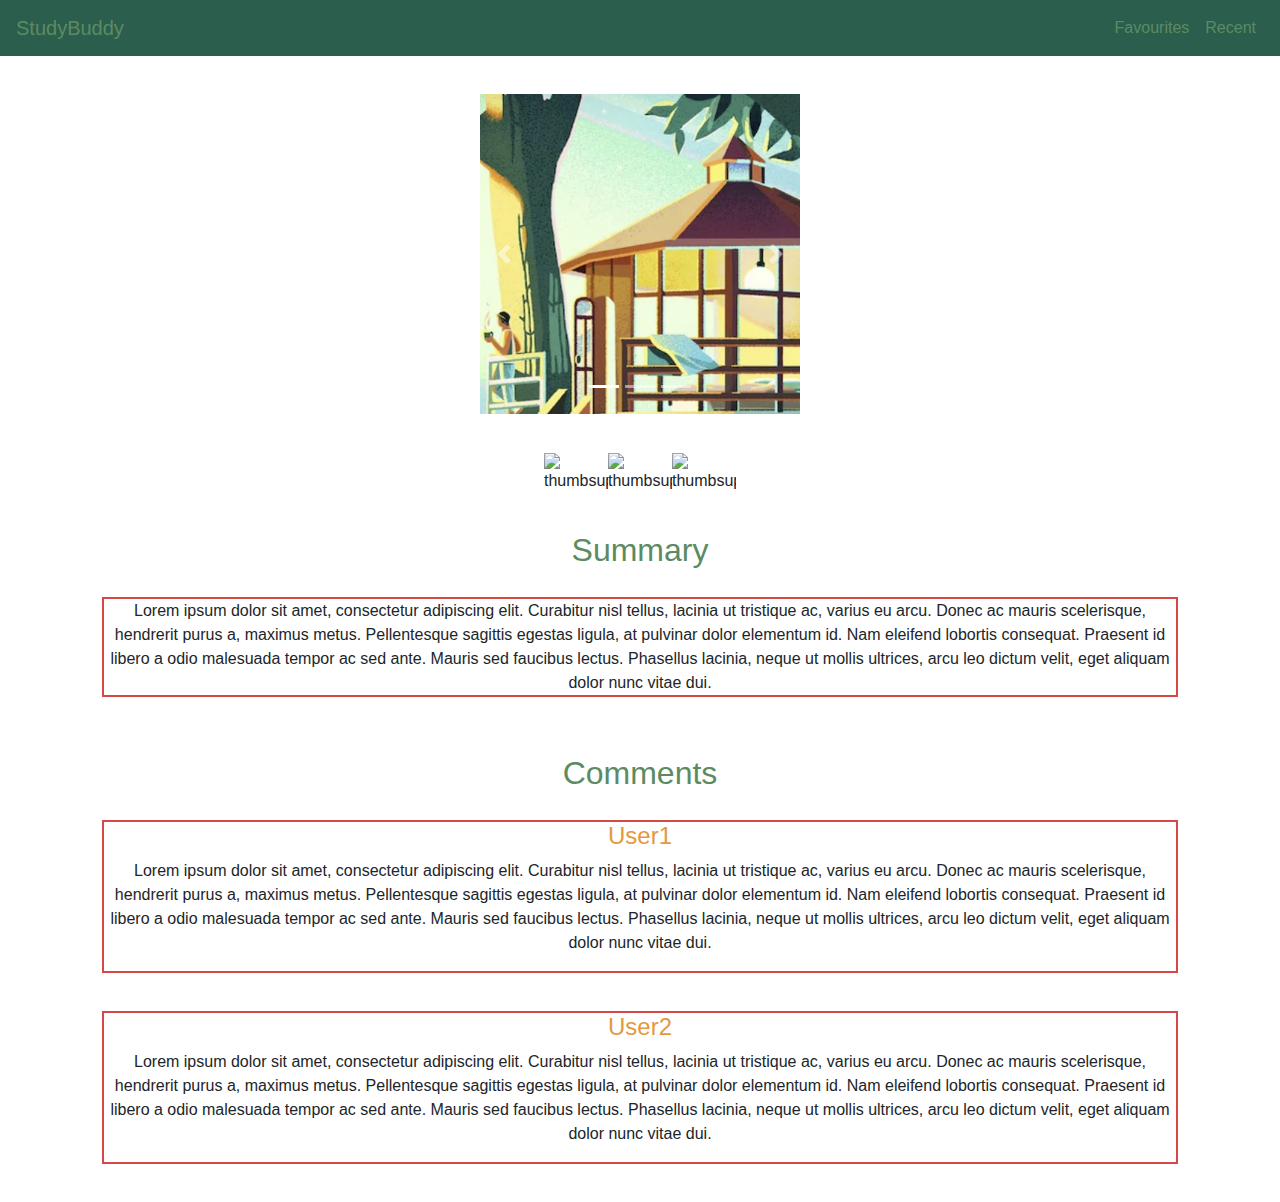
==== location.html @ 91076294 "Sprint 3 stuff" ====
<!DOCTYPE html>
<html>

<head>
    <meta charset="utf-8">
    <title>My BCIT Project</title>
    <meta name="comp1800 boilerplate code" content="my bcit project">
    <meta name="author" content="BCIT">

    <!-- Bootstrap for Mobile-first, and JQuery -->
    <meta name="viewport" content="width=device-width, initial-scale=1, shrink-to-fit=no">
    <link rel="stylesheet" href="https://maxcdn.bootstrapcdn.com/bootstrap/4.3.1/css/bootstrap.min.css">
    

    <!-- Optional styles and scripts of your own -->
    <link rel="stylesheet" href="styles/location.css">
    <link rel="stylesheet" href="styles/palette1.css">

</head>

<body>

    <!-------------------------------------->
    <!-- The following is HTML for layout -->
    <!-------------------------------------->
    <!-- Header Navigation Bar -->
    <header>
        <nav class="navbar navbar-expand-lg navbar-dark bg-dark">
            <a class="navbar-brand" href="main.html">StudyBuddy</a>
            <button class="navbar-toggler" type="button" data-toggle="collapse" data-target="#navbarTogglerDemo02">
                <span class="navbar-toggler-icon"></span>
            </button>
            <div class="collapse navbar-collapse" id="navbarTogglerDemo02">
                <ul class="navbar-nav ml-auto">
                    <li class="nav-item">
                        <a class="nav-link" href="Favourites.html">Favourites</a>
                    </li>
                    <li class="nav-item">
                        <a class="nav-link" href="Recent.html">Recent</a>
                    </li>
                </ul>
            </div>
        </nav>
    </header>
    <div id="flex_container">
        <!--Image Carousel-->
        <div id="picture">
            <div id="carouselExampleIndicators" class="carousel slide" data-ride="carousel">
                <ol class="carousel-indicators">
                    <li data-target="#carouselExampleIndicators" data-slide-to="0" class="active"></li>
                    <li data-target="#carouselExampleIndicators" data-slide-to="1"></li>
                    <li data-target="#carouselExampleIndicators" data-slide-to="2"></li>
                </ol>
                <div class="carousel-inner">
                    <div class="carousel-item active">
                        <img class="d-block w-100" src="images/picture1.jpg" alt="First slide">
                    </div>
                    <div class="carousel-item">
                        <img class="d-block w-100" src="images/picture2.jpg" alt="Second slide">
                    </div>
                    <div class="carousel-item">
                        <img class="d-block w-100" src="images/picture3.jpg" alt="Third slide">
                    </div>
                </div>
                <a class="carousel-control-prev" href="#carouselExampleIndicators" role="button" data-slide="prev">
                    <span class="carousel-control-prev-icon" aria-hidden="true"></span>
                    <span class="sr-only">Previous</span>
                </a>
                <a class="carousel-control-next" href="#carouselExampleIndicators" role="button" data-slide="next">
                    <span class="carousel-control-next-icon" aria-hidden="true"></span>
                    <span class="sr-only">Next</span>
                </a>
            </div>
        </div>
        <div id="rating">
            <img class="thumbsup" src="https://image.flaticon.com/icons/png/512/25/25297.png" alt="thumbsup">
            <img class="thumbsup" src="https://image.flaticon.com/icons/png/512/25/25297.png" alt="thumbsup">
            <img class="thumbsup" src="https://image.flaticon.com/icons/png/512/25/25297.png" alt="thumbsup">
        </div>
        <div id="summary">
            <h2>Summary</h2>
            <p>Lorem ipsum dolor sit amet, consectetur adipiscing elit. Curabitur nisl tellus, lacinia ut tristique ac, varius eu arcu. Donec ac mauris scelerisque, hendrerit purus a, maximus metus. Pellentesque sagittis egestas ligula, at pulvinar dolor elementum id. Nam eleifend lobortis consequat. Praesent id libero a odio malesuada tempor ac sed ante. Mauris sed faucibus lectus. Phasellus lacinia, neque ut mollis ultrices, arcu leo dictum velit, eget aliquam dolor nunc vitae dui.</p>
        </div>
        <div id="comments_secition">
            <h2>Comments</h2>
            <div class="comments">
                <h3>User1</h3>
                <p>Lorem ipsum dolor sit amet, consectetur adipiscing elit. Curabitur nisl tellus, lacinia ut tristique ac, varius eu arcu. Donec ac mauris scelerisque, hendrerit purus a, maximus metus. Pellentesque sagittis egestas ligula, at pulvinar dolor elementum id. Nam eleifend lobortis consequat. Praesent id libero a odio malesuada tempor ac sed ante. Mauris sed faucibus lectus. Phasellus lacinia, neque ut mollis ultrices, arcu leo dictum velit, eget aliquam dolor nunc vitae dui.</p>
            </div>
            <div class="comments">
                <h3>User2</h3>
                <p>Lorem ipsum dolor sit amet, consectetur adipiscing elit. Curabitur nisl tellus, lacinia ut tristique ac, varius eu arcu. Donec ac mauris scelerisque, hendrerit purus a, maximus metus. Pellentesque sagittis egestas ligula, at pulvinar dolor elementum id. Nam eleifend lobortis consequat. Praesent id libero a odio malesuada tempor ac sed ante. Mauris sed faucibus lectus. Phasellus lacinia, neque ut mollis ultrices, arcu leo dictum velit, eget aliquam dolor nunc vitae dui.</p>
            </div>
        </div>
    </div>

    <!----------------------------------------------->
    <!-- JS: Boostrap, Firebase, API related    -->
    <!----------------------------------------------->
    <script src="https://code.jquery.com/jquery-3.4.1.slim.min.js"
        integrity="sha384-J6qa4849blE2+poT4WnyKhv5vZF5SrPo0iEjwBvKU7imGFAV0wwj1yYfoRSJoZ+n" crossorigin="anonymous">
    </script>
    <script src="https://cdn.jsdelivr.net/npm/popper.js@1.16.0/dist/umd/popper.min.js"
        integrity="sha384-Q6E9RHvbIyZFJoft+2mJbHaEWldlvI9IOYy5n3zV9zzTtmI3UksdQRVvoxMfooAo" crossorigin="anonymous">
    </script>
    <script src="https://stackpath.bootstrapcdn.com/bootstrap/4.4.1/js/bootstrap.min.js"
        integrity="sha384-wfSDF2E50Y2D1uUdj0O3uMBJnjuUD4Ih7YwaYd1iqfktj0Uod8GCExl3Og8ifwB6" crossorigin="anonymous">
    </script>

    <!--------------------------------------------------------------------->
    <!-- JS files: Your own JavaScript functions included here    -->
    <!--------------------------------------------------------------------->

</body>

</html>
---- styles/location.css ----
#flex_container {
    display: flex;
    flex-direction: column;
    justify-content: center;
    align-items: center;
}

#picture {
    width: 25vw;
    height: auto;
    margin: 3vw;
    margin-bottom: 1.5vw;
}

.carousel-item {
    width: 30vw;
    height: 25vw;
}


.thumbsup {
    width: 5vw;
    height: auto;
}

#rating {
    display: flex;
    flex-direction: row;
    justify-content: space-around;
    align-items: center;
    max-width: 50vw;
    margin: 3vw;
    margin-top: 1.5vw;
    margin-bottom: 1.5vw;
}

#summary {
    display: flex;
    flex-direction: column;
    justify-content: center;
    align-items: center;
    max-width: 90vw;
    text-align: center;
    margin: 3vw;
    margin-top: 1.5vw;
    margin-bottom: 1.5vw;
}
#summary p {
    border: 2px solid black;
    max-width: 90vw;
    margin: 3vw;
    margin-top: 1.5vw;
    margin-bottom: 1.5vw;
}

#comments_secition {
    display: flex;
    flex-direction: column;
    justify-content: center;
    align-items: center;
    max-width: 90vw;
    text-align: center;
    margin: 3vw;
    margin-top: 1.5vw;
    margin-bottom: 1.5vw;
}

.comments {
    border: 2px solid black;
    margin: 3vw;
    margin-top: 1.5vw;
    margin-bottom: 1.5vw;
}

h2 {
    font-size: 2em;
}

h3 {
    font-size: 1.5em;
}

p {
    font-size: 1em;
}
---- styles/palette1.css ----
.bg-dark {
    background-color: #2B5E4D!important;
}

.navbar-brand {
    color: #5C8B63!important;
}

.navbar-toggler {
    color: #5C8B63!important;
}

.nav-link {
    color: #5C8B63!important;
}

h2 {
    color: #5C8B63!important; 
}

h3 {
    color: #5C8B63!important;
}

.comments {
    border-color: #D44845!important;
}

#summary p {
    border-color: #D44845!important;
}

h3 {
    color: #E39940!important;
}

#container {
    background-color: #5C8B63;
}
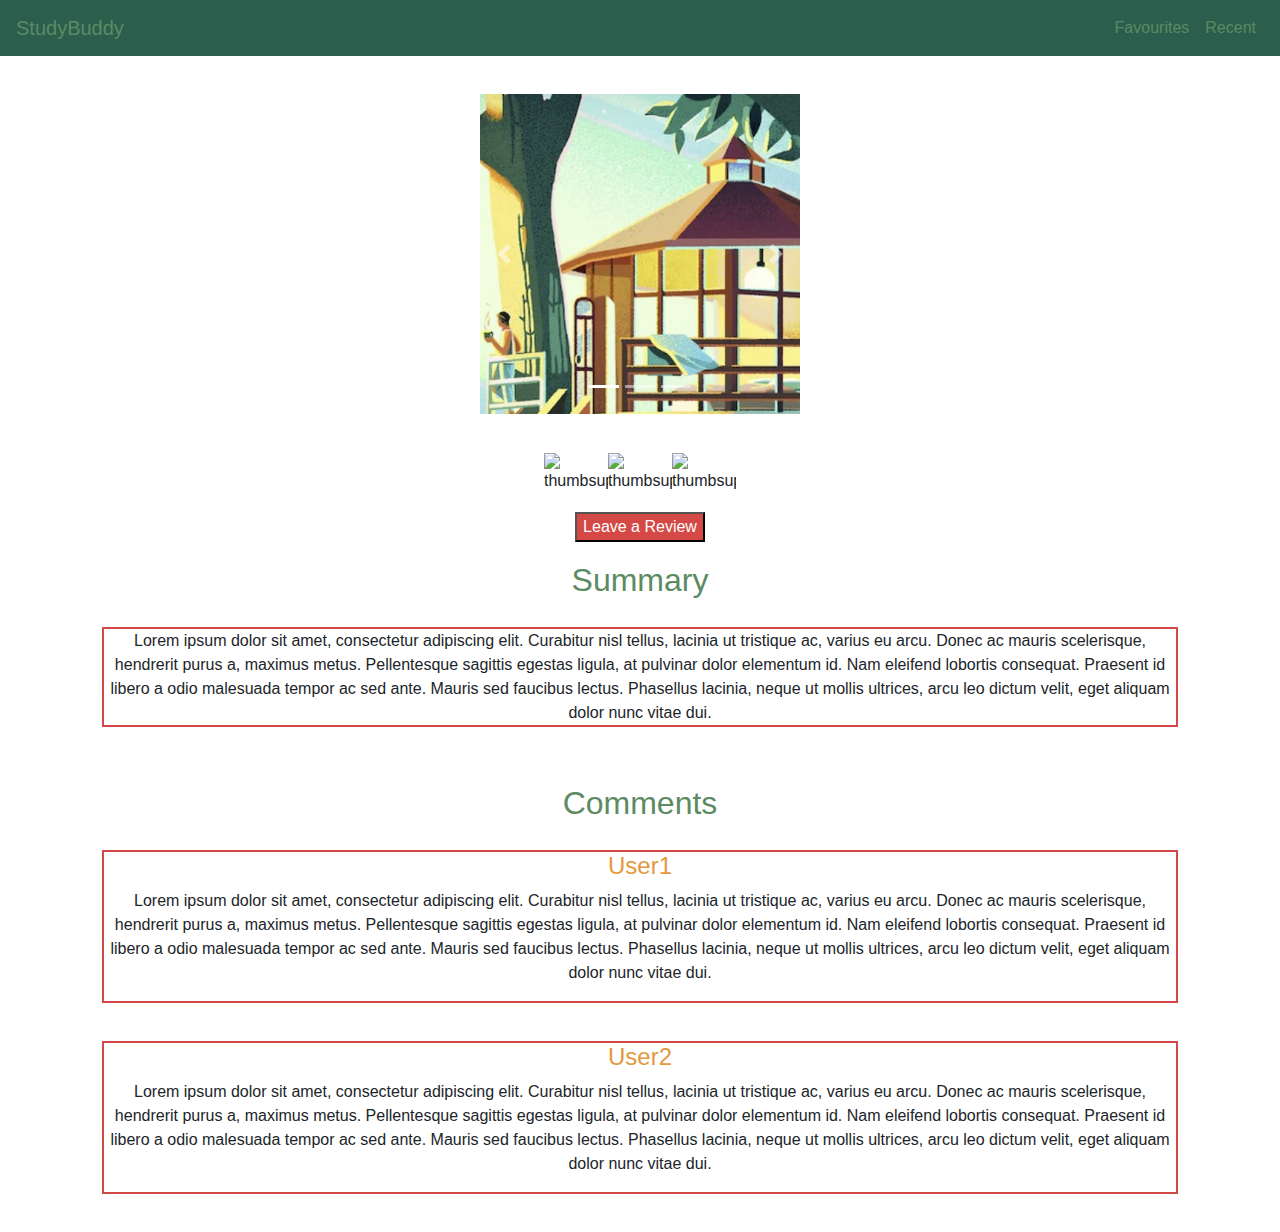
==== commit 93ee2b76: "added welcom text for main and index as well as added buttons for locations and rating while changin" ====
--- a/location.html
+++ b/location.html
@@ -72,15 +72,21 @@
                 </a>
             </div>
         </div>
+
         <div id="rating">
             <img class="thumbsup" src="https://image.flaticon.com/icons/png/512/25/25297.png" alt="thumbsup">
             <img class="thumbsup" src="https://image.flaticon.com/icons/png/512/25/25297.png" alt="thumbsup">
             <img class="thumbsup" src="https://image.flaticon.com/icons/png/512/25/25297.png" alt="thumbsup">
         </div>
+
+        <div id="submit"><button id="button" type="button" onclick="location.href='rating.html'">Leave a Review</button></div>
+        
         <div id="summary">
             <h2>Summary</h2>
             <p>Lorem ipsum dolor sit amet, consectetur adipiscing elit. Curabitur nisl tellus, lacinia ut tristique ac, varius eu arcu. Donec ac mauris scelerisque, hendrerit purus a, maximus metus. Pellentesque sagittis egestas ligula, at pulvinar dolor elementum id. Nam eleifend lobortis consequat. Praesent id libero a odio malesuada tempor ac sed ante. Mauris sed faucibus lectus. Phasellus lacinia, neque ut mollis ultrices, arcu leo dictum velit, eget aliquam dolor nunc vitae dui.</p>
         </div>
+
+
         <div id="comments_secition">
             <h2>Comments</h2>
             <div class="comments">
--- a/styles/palette1.css
+++ b/styles/palette1.css
@@ -23,11 +23,11 @@
 }
 
 .comments {
-    border-color: #D44845!important;
+    border-color: #d44845!important;
 }
 
 #summary p {
-    border-color: #D44845!important;
+    border-color: #d44845!important;
 }
 
 h3 {
@@ -36,4 +36,16 @@
 
 #container {
     background-color: #5C8B63;
+}
+
+#button{
+    background-color: #d44845;
+    color: white;
+}
+
+.colorgrey{
+    background-color: grey;
+}
+#container{
+    background-color: #6fa886;
 }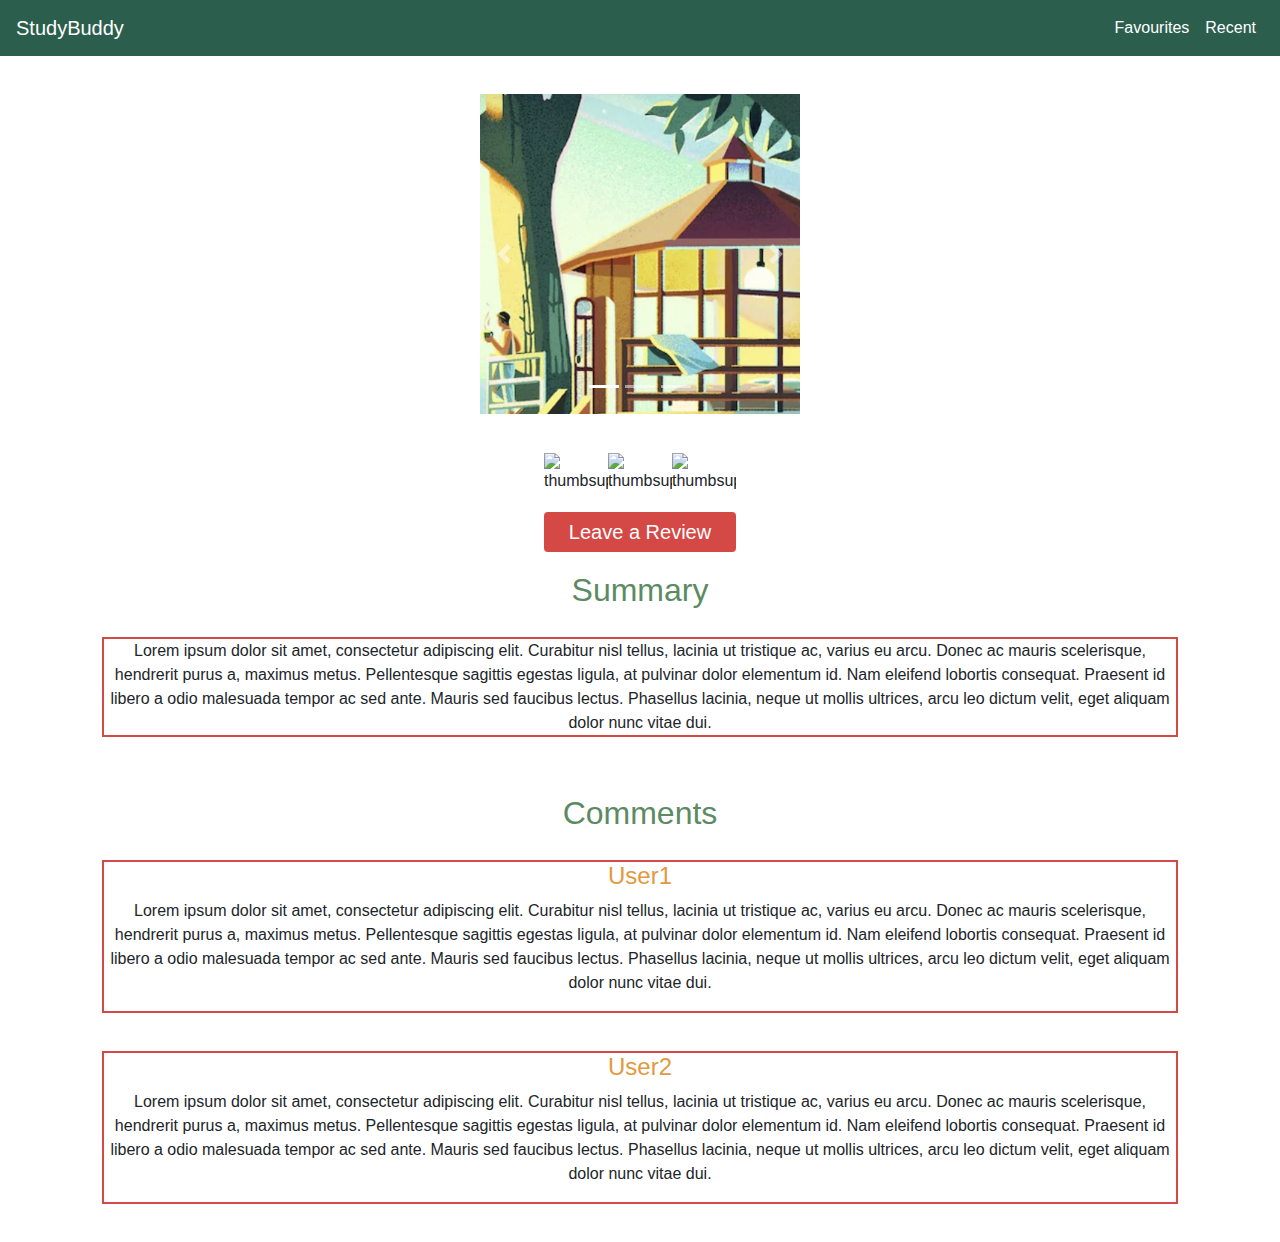
==== commit cc8e41cc: "Standardized all the buttons, added colour changes to navbar." ====
--- a/location.html
+++ b/location.html
@@ -79,7 +79,7 @@
             <img class="thumbsup" src="https://image.flaticon.com/icons/png/512/25/25297.png" alt="thumbsup">
         </div>
 
-        <div id="submit"><button id="button" type="button" onclick="location.href='rating.html'">Leave a Review</button></div>
+        <div id="submit"><button class="button" type="button" onclick="location.href='rating.html'">Leave a Review</button></div>
         
         <div id="summary">
             <h2>Summary</h2>
--- a/styles/palette1.css
+++ b/styles/palette1.css
@@ -3,7 +3,7 @@
 }
 
 .navbar-brand {
-    color: #5C8B63!important;
+    color: #ffffff!important;
 }
 
 .navbar-toggler {
@@ -11,7 +11,7 @@
 }
 
 .nav-link {
-    color: #5C8B63!important;
+    color: #ffffff!important;
 }
 
 h2 {
@@ -38,14 +38,45 @@
     background-color: #5C8B63;
 }
 
-#button{
-    background-color: #d44845;
-    color: white;
-}
-
 .colorgrey{
     background-color: grey;
 }
 #container{
     background-color: #6fa886;
+}
+
+#flex-container {
+    display: flex;
+    flex-direction: column;
+    align-items: center;
+    font-family: 'Heebo', sans-serif;
+}
+
+#join-ad {
+    font-size: 2.25em;
+    margin-top: 50px;
+    margin-bottom: 20px;
+    text-align: center;
+    color: #2B5E4D;
+}
+
+.button {
+    background-color: #D44845;
+    border: none;
+    border-radius: 4px;
+    color: white;
+    font-size: 1.25em;
+    padding: 5px 25px;
+}
+
+.button:hover {
+    opacity: 0.9;
+}
+
+#cancel-button {
+    margin-bottom: 100px;
+}
+
+#firebaseui-auth-container {
+    box-shadow: 5px 10px 1px #97bd9e;
 }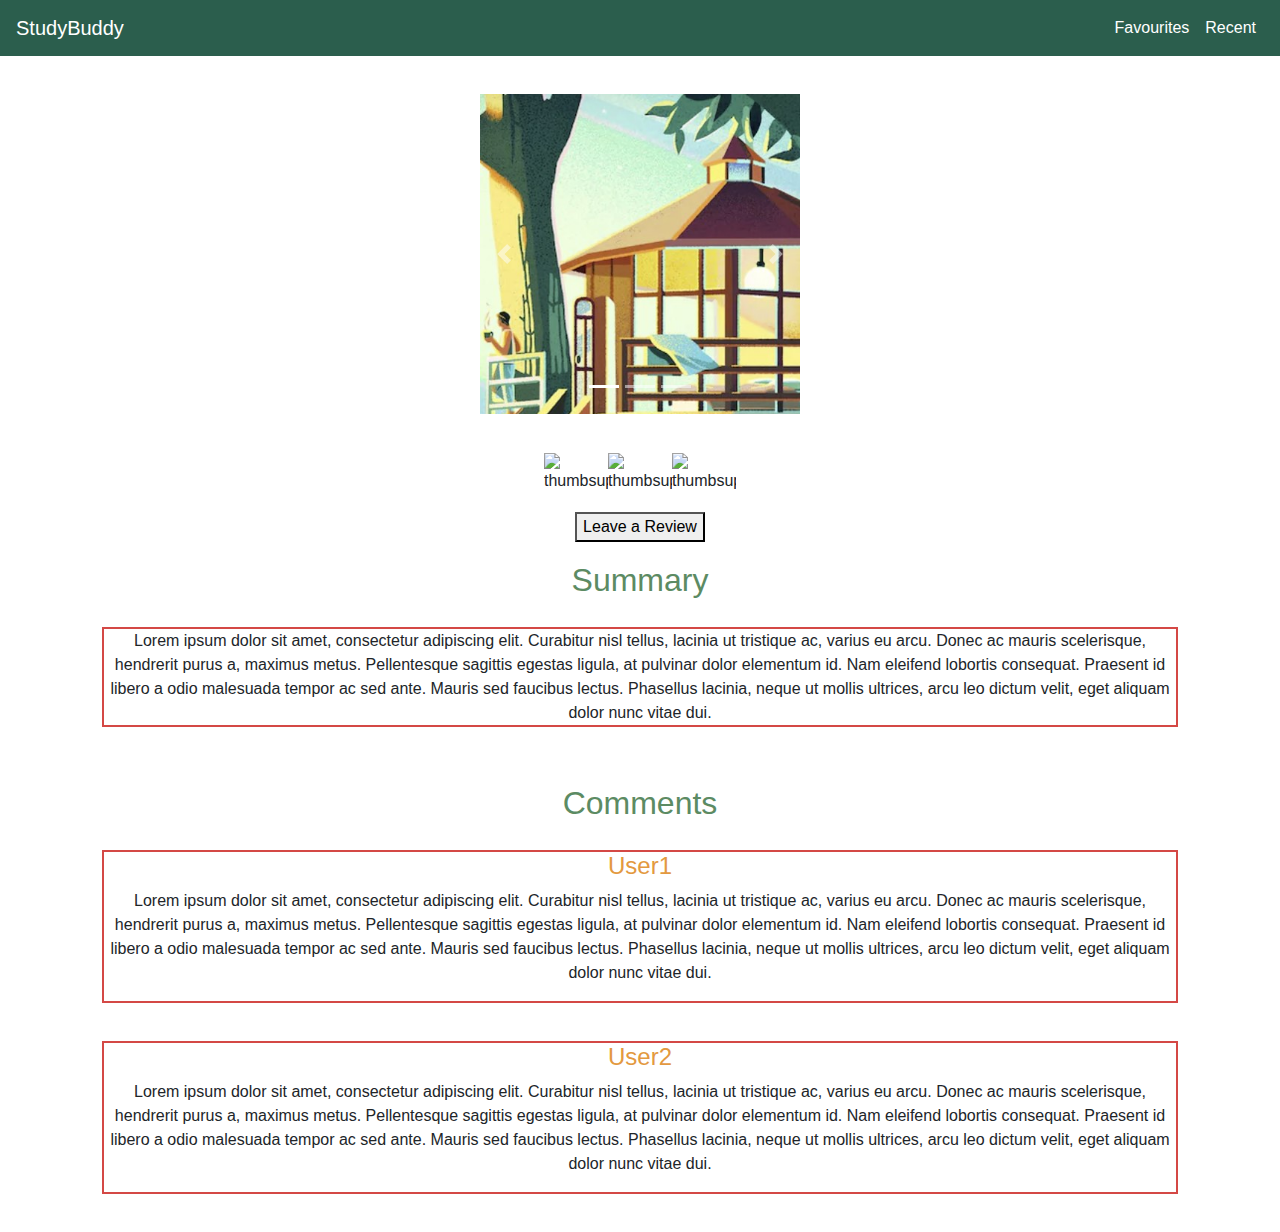
==== commit a5be81fe: "index,location,main" ====
--- a/location.html
+++ b/location.html
@@ -79,13 +79,12 @@
             <img class="thumbsup" src="https://image.flaticon.com/icons/png/512/25/25297.png" alt="thumbsup">
         </div>
 
-        <div id="submit"><button class="button" type="button" onclick="location.href='rating.html'">Leave a Review</button></div>
+        <div id="submit"><button id="button" type="button" onclick="location.href='rating.html'">Leave a Review</button></div>
         
         <div id="summary">
             <h2>Summary</h2>
             <p>Lorem ipsum dolor sit amet, consectetur adipiscing elit. Curabitur nisl tellus, lacinia ut tristique ac, varius eu arcu. Donec ac mauris scelerisque, hendrerit purus a, maximus metus. Pellentesque sagittis egestas ligula, at pulvinar dolor elementum id. Nam eleifend lobortis consequat. Praesent id libero a odio malesuada tempor ac sed ante. Mauris sed faucibus lectus. Phasellus lacinia, neque ut mollis ultrices, arcu leo dictum velit, eget aliquam dolor nunc vitae dui.</p>
         </div>
-
 
         <div id="comments_secition">
             <h2>Comments</h2>
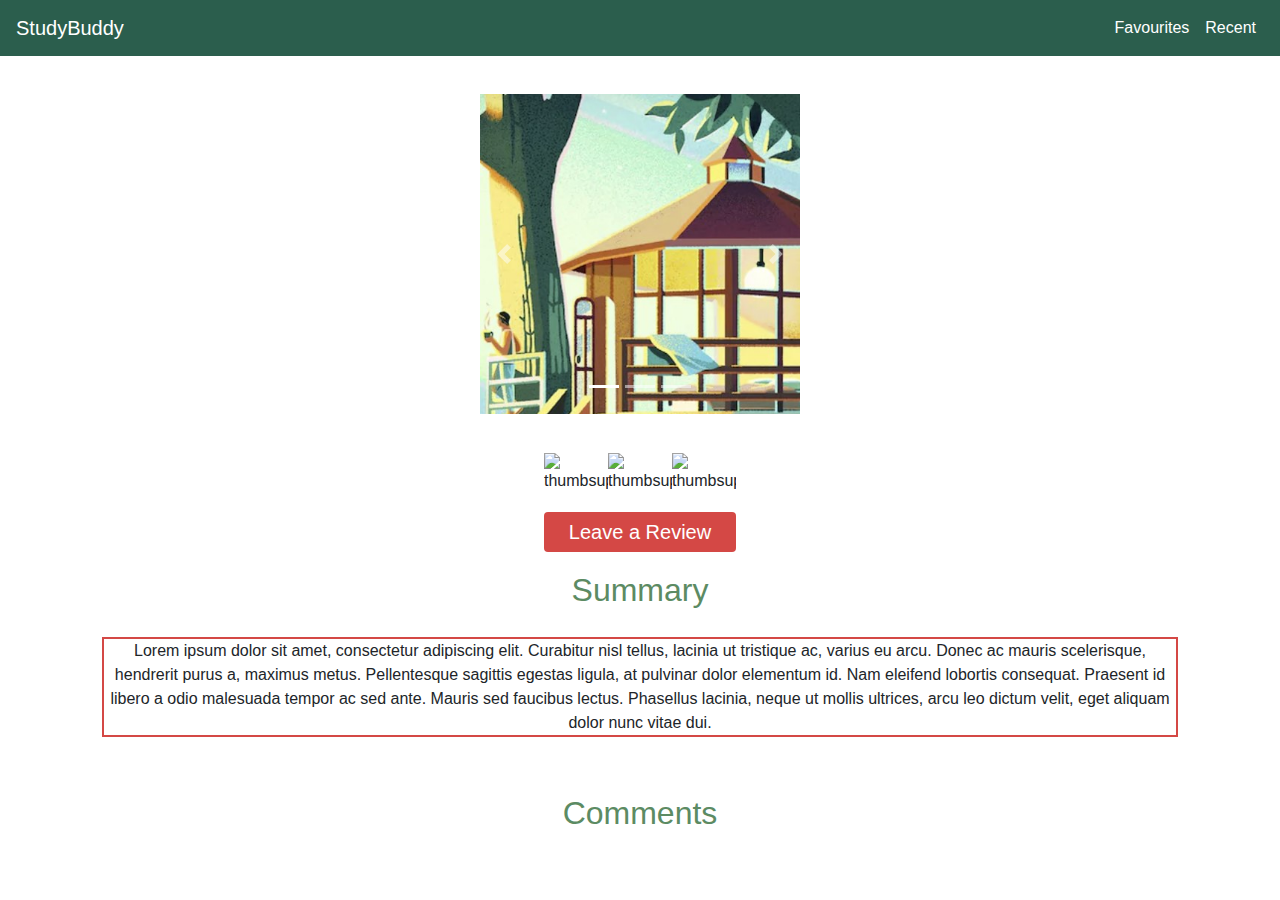
==== commit 19a5d8ca: "made the ratings page comment via a user and now the locations page takes every rating and displays " ====
--- a/location.html
+++ b/location.html
@@ -10,7 +10,10 @@
     <!-- Bootstrap for Mobile-first, and JQuery -->
     <meta name="viewport" content="width=device-width, initial-scale=1, shrink-to-fit=no">
     <link rel="stylesheet" href="https://maxcdn.bootstrapcdn.com/bootstrap/4.3.1/css/bootstrap.min.css">
-    
+
+    <!-- Firebase stuff for auth-->
+    <script src="https://www.gstatic.com/firebasejs/8.0.0/firebase-app.js"></script>
+
 
     <!-- Optional styles and scripts of your own -->
     <link rel="stylesheet" href="styles/location.css">
@@ -79,23 +82,23 @@
             <img class="thumbsup" src="https://image.flaticon.com/icons/png/512/25/25297.png" alt="thumbsup">
         </div>
 
-        <div id="submit"><button id="button" type="button" onclick="location.href='rating.html'">Leave a Review</button></div>
-        
+        <div id="submit"><button class="button" type="button" onclick="checkLogin()">Leave a Review</button></div>
+
         <div id="summary">
             <h2>Summary</h2>
-            <p>Lorem ipsum dolor sit amet, consectetur adipiscing elit. Curabitur nisl tellus, lacinia ut tristique ac, varius eu arcu. Donec ac mauris scelerisque, hendrerit purus a, maximus metus. Pellentesque sagittis egestas ligula, at pulvinar dolor elementum id. Nam eleifend lobortis consequat. Praesent id libero a odio malesuada tempor ac sed ante. Mauris sed faucibus lectus. Phasellus lacinia, neque ut mollis ultrices, arcu leo dictum velit, eget aliquam dolor nunc vitae dui.</p>
+            <p>Lorem ipsum dolor sit amet, consectetur adipiscing elit. Curabitur nisl tellus, lacinia ut tristique ac,
+                varius eu arcu. Donec ac mauris scelerisque, hendrerit purus a, maximus metus. Pellentesque sagittis
+                egestas ligula, at pulvinar dolor elementum id. Nam eleifend lobortis consequat. Praesent id libero a
+                odio malesuada tempor ac sed ante. Mauris sed faucibus lectus. Phasellus lacinia, neque ut mollis
+                ultrices, arcu leo dictum velit, eget aliquam dolor nunc vitae dui.</p>
         </div>
 
         <div id="comments_secition">
             <h2>Comments</h2>
-            <div class="comments">
-                <h3>User1</h3>
-                <p>Lorem ipsum dolor sit amet, consectetur adipiscing elit. Curabitur nisl tellus, lacinia ut tristique ac, varius eu arcu. Donec ac mauris scelerisque, hendrerit purus a, maximus metus. Pellentesque sagittis egestas ligula, at pulvinar dolor elementum id. Nam eleifend lobortis consequat. Praesent id libero a odio malesuada tempor ac sed ante. Mauris sed faucibus lectus. Phasellus lacinia, neque ut mollis ultrices, arcu leo dictum velit, eget aliquam dolor nunc vitae dui.</p>
-            </div>
-            <div class="comments">
-                <h3>User2</h3>
-                <p>Lorem ipsum dolor sit amet, consectetur adipiscing elit. Curabitur nisl tellus, lacinia ut tristique ac, varius eu arcu. Donec ac mauris scelerisque, hendrerit purus a, maximus metus. Pellentesque sagittis egestas ligula, at pulvinar dolor elementum id. Nam eleifend lobortis consequat. Praesent id libero a odio malesuada tempor ac sed ante. Mauris sed faucibus lectus. Phasellus lacinia, neque ut mollis ultrices, arcu leo dictum velit, eget aliquam dolor nunc vitae dui.</p>
-            </div>
+            <!--<div class="comments">
+                 <h3>User1</h3>
+                <p id="comment1"></p>
+            </div>-->
         </div>
     </div>
 
@@ -112,9 +115,16 @@
         integrity="sha384-wfSDF2E50Y2D1uUdj0O3uMBJnjuUD4Ih7YwaYd1iqfktj0Uod8GCExl3Og8ifwB6" crossorigin="anonymous">
     </script>
 
+    <script src="https://www.gstatic.com/firebasejs/8.0.0/firebase-auth.js"></script>
+    <script src="https://cdn.firebase.com/libs/firebaseui/3.5.2/firebaseui.js"></script>
+    <script src="https://www.gstatic.com/firebasejs/8.0.0/firebase-firestore.js"></script>
+
     <!--------------------------------------------------------------------->
     <!-- JS files: Your own JavaScript functions included here    -->
     <!--------------------------------------------------------------------->
+    <script src="scripts/firebase_api.js"></script>
+
+    <script src="scripts/initmap.js"> </script>
 
 </body>
 
--- a/styles/location.css
+++ b/styles/location.css
@@ -70,6 +70,7 @@
     margin: 3vw;
     margin-top: 1.5vw;
     margin-bottom: 1.5vw;
+    width: 90vw;
 }
 
 h2 {
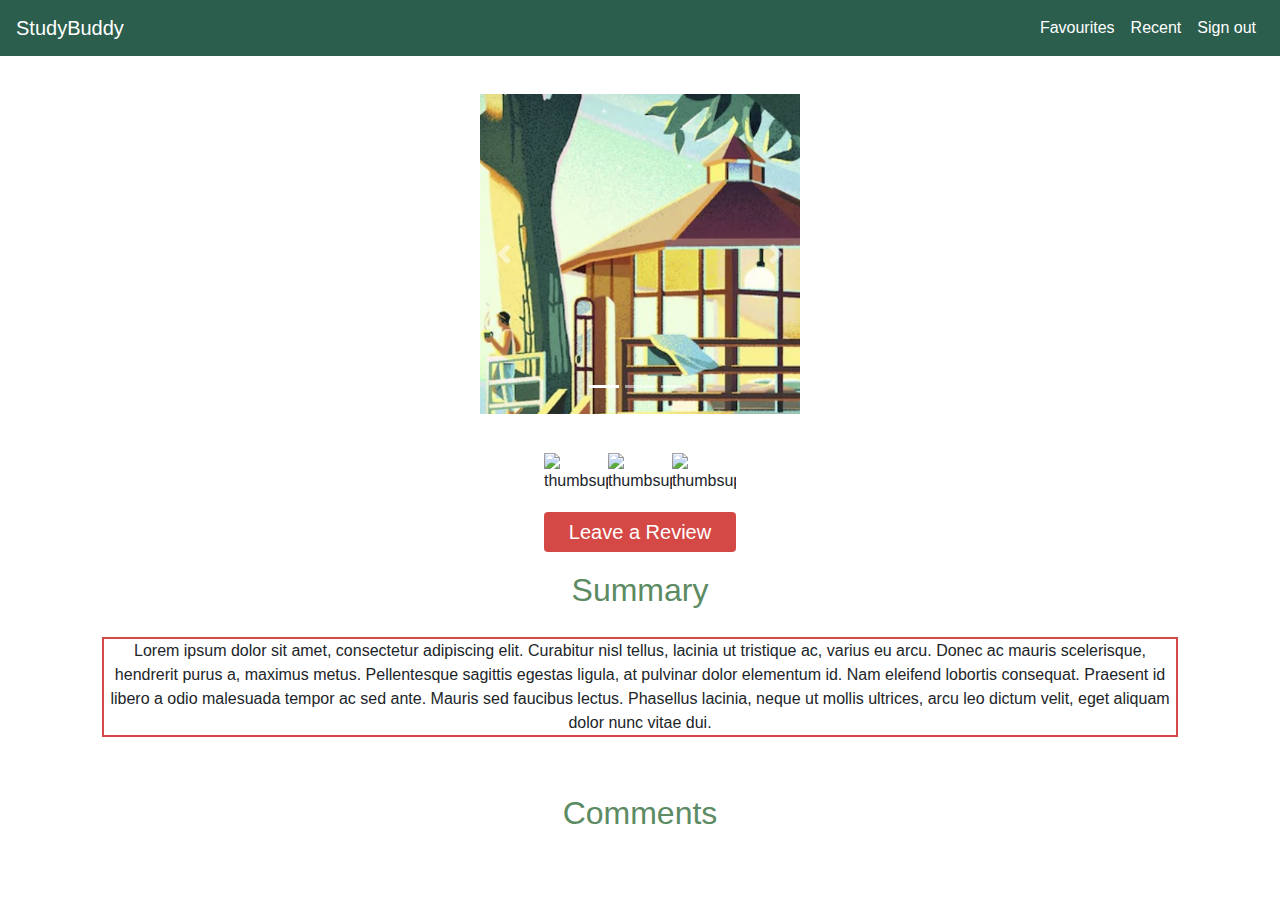
==== commit 58bec370: "Added working sign out to all pages." ====
--- a/location.html
+++ b/location.html
@@ -3,9 +3,9 @@
 
 <head>
     <meta charset="utf-8">
-    <title>My BCIT Project</title>
-    <meta name="comp1800 boilerplate code" content="my bcit project">
-    <meta name="author" content="BCIT">
+    <title>StudyBuddy</title>
+    <meta name="Group3 StudyBuddy code" content="COMP1800 Project">
+    <meta name="Angela, Oliver, Victor" content="BCIT">
 
     <!-- Bootstrap for Mobile-first, and JQuery -->
     <meta name="viewport" content="width=device-width, initial-scale=1, shrink-to-fit=no">
@@ -40,6 +40,9 @@
                     </li>
                     <li class="nav-item">
                         <a class="nav-link" href="Recent.html">Recent</a>
+                    </li>
+                    <li class="nav-item">
+                        <a class="nav-link" href="index.html" onclick="signOut()">Sign out</a>
                     </li>
                 </ul>
             </div>
@@ -126,6 +129,8 @@
 
     <script src="scripts/initmap.js"> </script>
 
+    <script src="scripts/welcome_user.js"></script>
+
 </body>
 
 </html>